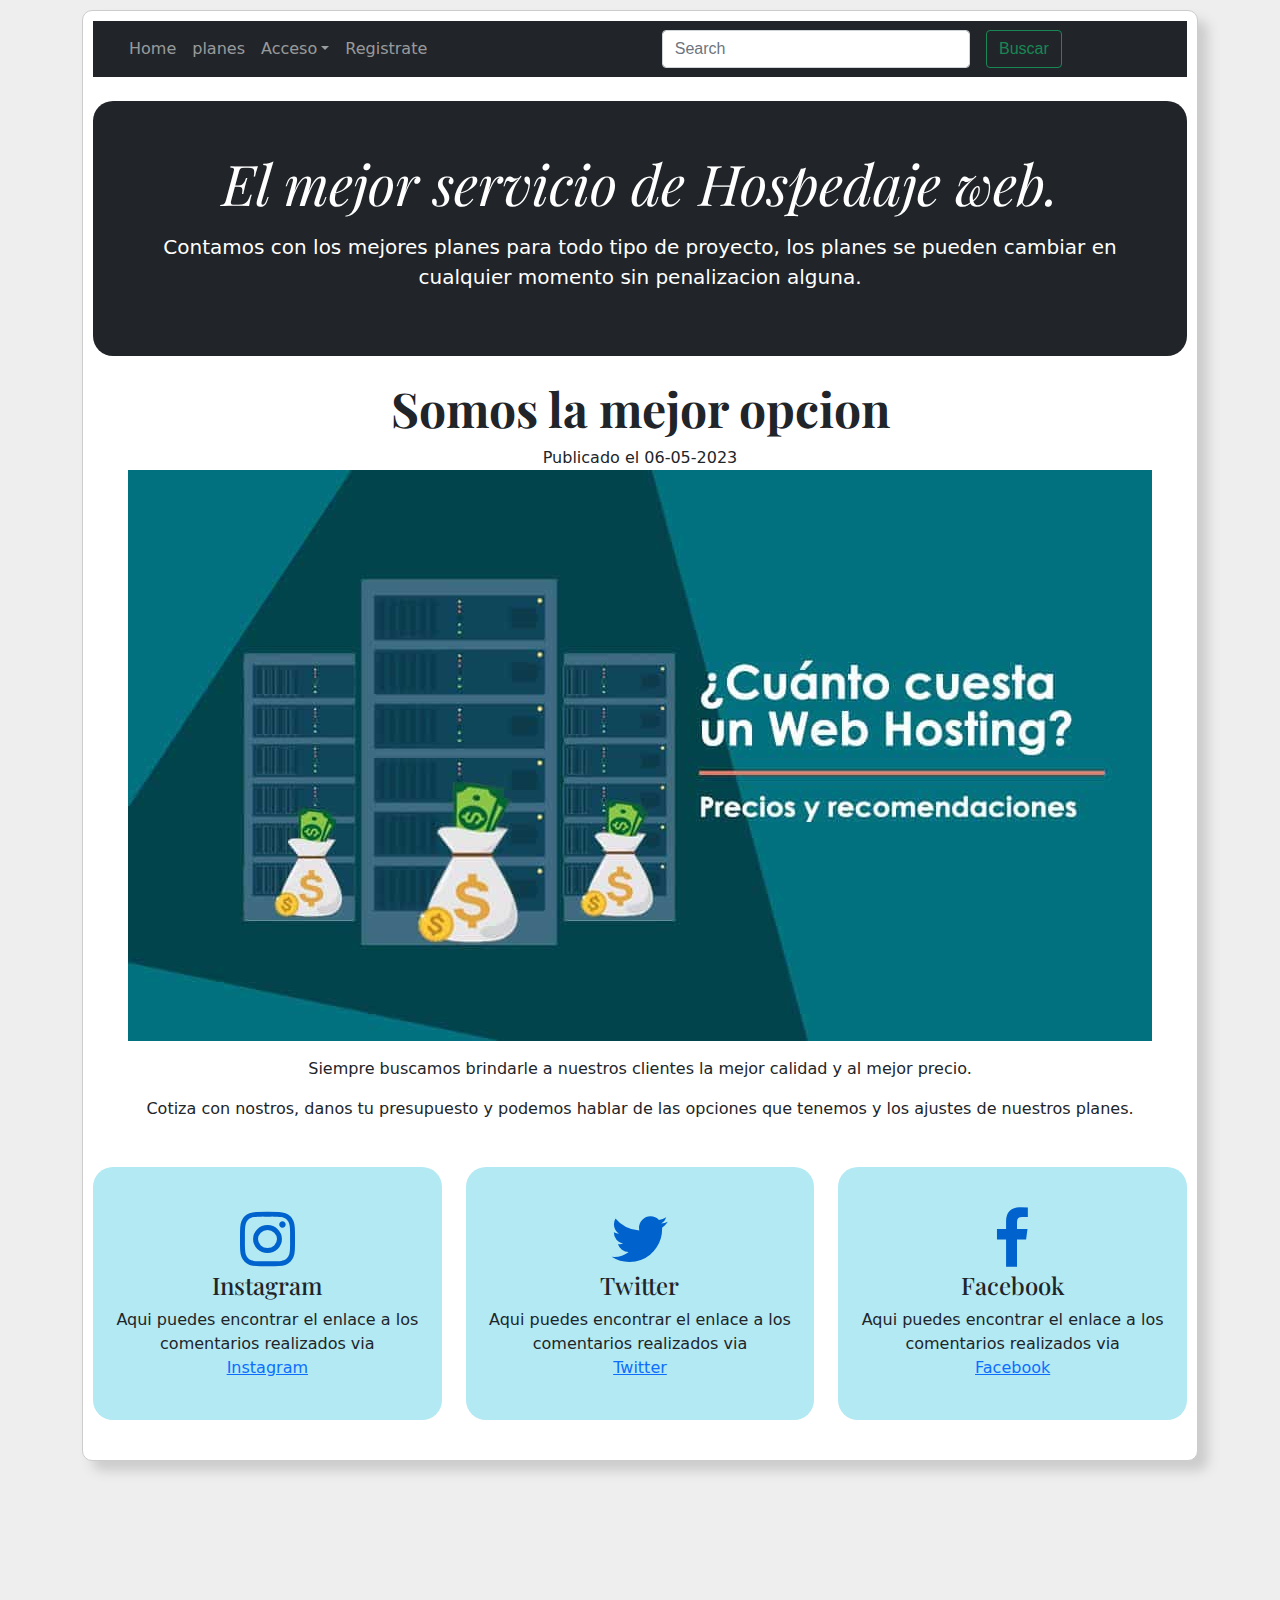
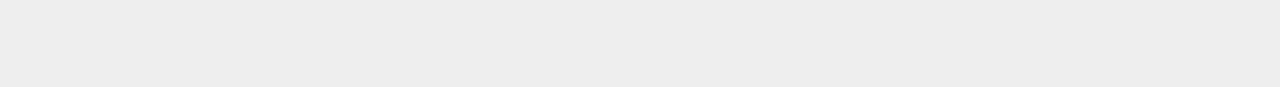
==== blog.html @ 61b81c42 "Add files via upload" ====
<!DOCTYPE html>
<html>
	<head>
		<meta charset="utf-8">
		<meta name="viewport" content="width=device-width, initial-scale=1, shrink-to=no" >
		<title>HostWEB</title>
		<!--Framework Bootstrap CSS -->
		<link rel="stylesheet" type="text/css" href="css/bootstrap/css/bootstrap.css">
		<link rel="stylesheet" type="text/css" href="css/estilos3.css">
		<link rel="stylesheet" type="text/css" href="css/bootstrap/bootstrap-icons.css">
		<link rel="stylesheet" href="https://cdnjs.cloudflare.com/ajax/libs/font-awesome/4.7.0/css/font-awesome.min.css">
		<link href="https://fonts.googleapis.com/css?family=Playfair&#43;Display:700,900&amp;display=swap" rel="stylesheet">
	</head>
	<body>
		<div class="container">
			<div class="principal">
				<nav class="navbar navbar-expand-lg navbar-dark bg-dark">
					<div class="container-fluid">
						<a href="#" class="navbar-brand"></a>
						<button class="navbar-toggler" type="button" data-bs-toggle="collapse" data-bs-target="#navbarCollapse2">
							<span class="navbar-toggler-icon"></span>
						</button>
						<div class="collapse navbar-collapse" id="navbarCollapse2">
							<ul class="navbar-nav me-auto mb-2 mb-lg-0">
								<li class="nav-item">
									<a href="#" class="nav-link">Home</a>
								</li>
								<li class="nav-item">
									<a href="planes.html" class="nav-link">planes</a>
								</li>
								<li class="nav-item dropdown">
									<a href="#" class="nav-link dropdown-toggle" data-bs-toggle="dropdown">Acceso</a>
									<ul class="dropdown-menu login">
										<li>
											<div class="row">
												<div class="col-12">
													<form>
														<div>
															<label class="label_login">Accede a tu cuenta</label>	
															<a href="#" class="btn btn-primary btn-sm disabled">Usuario</a>
														</div>
														<div>
															<img src="img/avatar-1.png" class="img_log">
														</div>
														<div class="form-group">
															<div class="input-group mb-2">
																<span class="input-group-text"><i class="fa fa-user fa-2x"></i></span>
																<input class="form-control" type="text" placeholder="UserName">
															</div>
														</div>
														<div class="form-group">
															<div class="input-group mb-2">
																<span class="input-group-text"><i class="fa fa-lock fa-2x"></i></span>
																<input class="form-control" type="password" placeholder="Password">
															</div>
															<div class="help-block">
																<a href="#">¿Olvidaste la contraseña?</a>
															</div>
														</div>
														<div class="form-group">
															<div class="d-grid">
																<button type="submit" class="btn btn-primary btn-block">Entrar</button>
															</div>
														</div>
													</form>		
												</div>	
											</div>
										</li>
									</ul>
								</li>
								<li class="nav-item">
									<a href="registro.html" class="nav-link">Registrate</a>
								</li>
								
							</ul>
							<form class="d-flex">
								<input type="search" placeholder="Search" class="form-control me-3">
								<button type="submit" class="btn btn-outline-success">Buscar</button>
							</form>
						</div>
					</div>				
				</nav>

				<!-- PARTE PRINCIPAL -->
				<div class="p-4 p-md-5 mb-4 my-4 text-white bg-dark forma">
					<div class="col-12">
						<h1 class="display-4 fst-italic">El mejor servicio de Hospedaje web.</h1>
						<p class="lead my-3">Contamos con los mejores planes para todo tipo de proyecto, los planes se pueden cambiar en cualquier momento sin penalizacion alguna.</p>
					</div>
				</div>	
                <section id="seccion">
                    <article >
                        <header>
                            <h2 class="display-5 fw-bold">Somos la mejor opcion</h2>
                            <time datetime="2023-06-05" pubdate>Publicado el 06-05-2023</time>
                        </header>
                        <figure>
                            <img src="img/precio.jpg">
                        </figure>
                        <footer>
                            <p> Siempre buscamos brindarle a nuestros clientes la mejor calidad y al mejor precio.</p>
                            <p>Cotiza con nostros, danos tu presupuesto y podemos hablar de las opciones que tenemos y los ajustes de nuestros planes. </p>
                        </footer>
                    </article>
                </section>
				
				<!-- REDES SOCIALES -->
				<div>
					<div class="row">
						<div class="col-12 col-sm-6 col-md-4 col-lg-4">
							<div class="caja">
								<i class="fa fa-instagram fa-4x icono"></i>
								<h4>Instagram</h4>
								<div>
									<span>Aqui puedes encontrar el enlace a los comentarios realizados via </span>
								</div>
								<a href="#" class="link" >Instagram</a>
							</div>
						</div>

						<div class="col-12 col-sm-6 col-md-4 col-lg-4">
							<div class="caja">
								<i class="fa fa-twitter fa-4x icono"></i>
								<h4>Twitter</h4>
								<div>
									<span>Aqui puedes encontrar el enlace a los comentarios realizados via </span>
								</div>
								<a href="#" class="link" >Twitter</a>
							</div>
						</div>

						<div class="col-12 col-sm-6 col-md-4 col-lg-4">
							<div class="caja">
								<i class="fa fa-facebook fa-4x icono"></i>
								<h4>Facebook</h4>
								<div>
									<span>Aqui puedes encontrar el enlace a los comentarios realizados via </span>
								</div>
								<a href="#" class="link" >Facebook</a>
							</div>
						</div>


					</div>					
				</div>

			</div>	
		</div> <!--Fin del cantainer -->
		
		<br>
		<br>
		<br>
		<br>
		<br>
		<br>
		<br>
		<br>
		<br>
		<!-- JQuery JS -->
		<script type="text/javascript" src="css/bootstrap/js/bootstrap.bundle.js" ></script>
	</body>
</html>
---- css/estilos3.css ----
body{
    background: #eee;
}

.principal{
    background-color: #fff;
    border: 1px solid #ccc;
    display: block;
    margin: 10px auto;
    box-shadow: 10px 10px 12px #ccc;
    border-radius: 10px;
    padding: 10px;
    text-align: center;
}

h1, h2, h3, h4, h5, h6 {
    font-family: "Playfair Display", Georgia, 'Times New Roman', Times, serif;
}

.label_login{
    margin-right: 10px;
    font-weight: bold;
}

.img_log{
    width: 96px;
    height: 96px;
    margin: 0 auto 10px;
    display: block;
    border-radius: 50%;
}

.form-group{
    margin-bottom: 10px;
}

.login{
    min-width: 300px;
    padding: 14px 14px 0;
    overflow: hidden;
    background-color: rgba(255, 255, 255, .8);
}

.help-block{
    font-size: 14px;
    text-align: right;
}

.forma{
    border-radius: 20px;
}

.carousel-item{
    height: 9cm;
}

.carousel-item img{
    position: absolute;
    top: 0;
    left: 0;
    min-height: 100%;
    height: 9cm;
    filter: brightness(35%);
}

.tabla-precio{
    border: 1px solid #ccc;
    max-width: 350px;
    min-height: 300px;
    border-radius: 0 25px 0 25px;
    margin: 25px auto;
    background-color: white;
    box-shadow: 5px 5px 8px #ccc;
    display: block;
    padding: 0 0 8px 0;
}

.tabla-precio span{
    display: block;
}

.titulo{
    padding: 16px 0 0 0;
    font-size: 2em;
    text-transform: uppercase;
    font-weight: bold;
}

.precio{
    padding: 0 0 16px 0;
}

.fondo-bk-t{
    background-color: black;
    color: white;
    border-radius: 0 25px 0 0;
}

.fondo-bk{
    background-color: black;
    color: white;
}

.servicios{
    padding: 8px 0;
    font-weight: bold;
    font-size: 1.3em;
    border-bottom: 1px solid #ccc;
}

.tabla-precio ul{
    list-style: none;
    display: block;
    padding: 0;
    margin: 0;
}

.tabla-precio ul li{
    display: block;
    padding: 8px 0;
    border-bottom: 1px solid #ccc;
    margin-left: 30px;
}
.tabla-precio a{
    text-transform: uppercase;
    font-weight: bold;
    margin-top: 10px;
}

.fondo-gr-t{
    background-color: #107a07;
    color: white;
    border-radius: 0 25px 0 0;
}

.fondo-gr{
    background-color: #107a07;
    color: white;
}

.fondo-rj-t{
    background-color: red;
    color: white;
    border-radius: 0 25px 0 0;
}

.fondo-rj{
    background-color: red;
    color: white;
}

.fondo-az-t{
    background-color: blue;
    color: white;
    border-radius: 0 25px 0 0;
}

.fondo-az{
    background-color: blue;
    color: white;
}

.caja{
    background-color: #b2e9f3;
    margin: 30px 0;
    padding: 40px 10px;
    border-radius: 20px;
}

.limk{
    text-decoration: none;
    color: #0062cc;
    border-bottom: 2px solid #0062cc;
    font-size: 1.3em;
}

.icono{
    color: #0062cc;
}

form {
    width: 400px;
    margin: 0 auto;
    font-family: Arial, sans-serif;
  }
  

  label {
    display: block;
    margin-bottom: 5px;
  }
  
  input[type="text"],
  input[type="month"],
  input[type="number"] {
    padding: 5px;
    width: 100%;
    border: 1px solid #ccc;
    border-radius: 4px;
  }
  
  .button-comprar{
    padding: 10px 20px;
    background-color: #4CAF50;
    color: #fff;
    border: none;
    border-radius: 4px;
    cursor: pointer;
  }
  
  .button-comprar:hover {
    background-color: #3e8e41;
  }
  
  .button-registro{
    padding: 10px 20px;
    background-color: #4CAF50;
    color: #fff;
    border: none;
    border-radius: 4px;
    cursor: pointer;
  }
  
  .button-registro:hover {
    background-color: #3e8e41;
  }
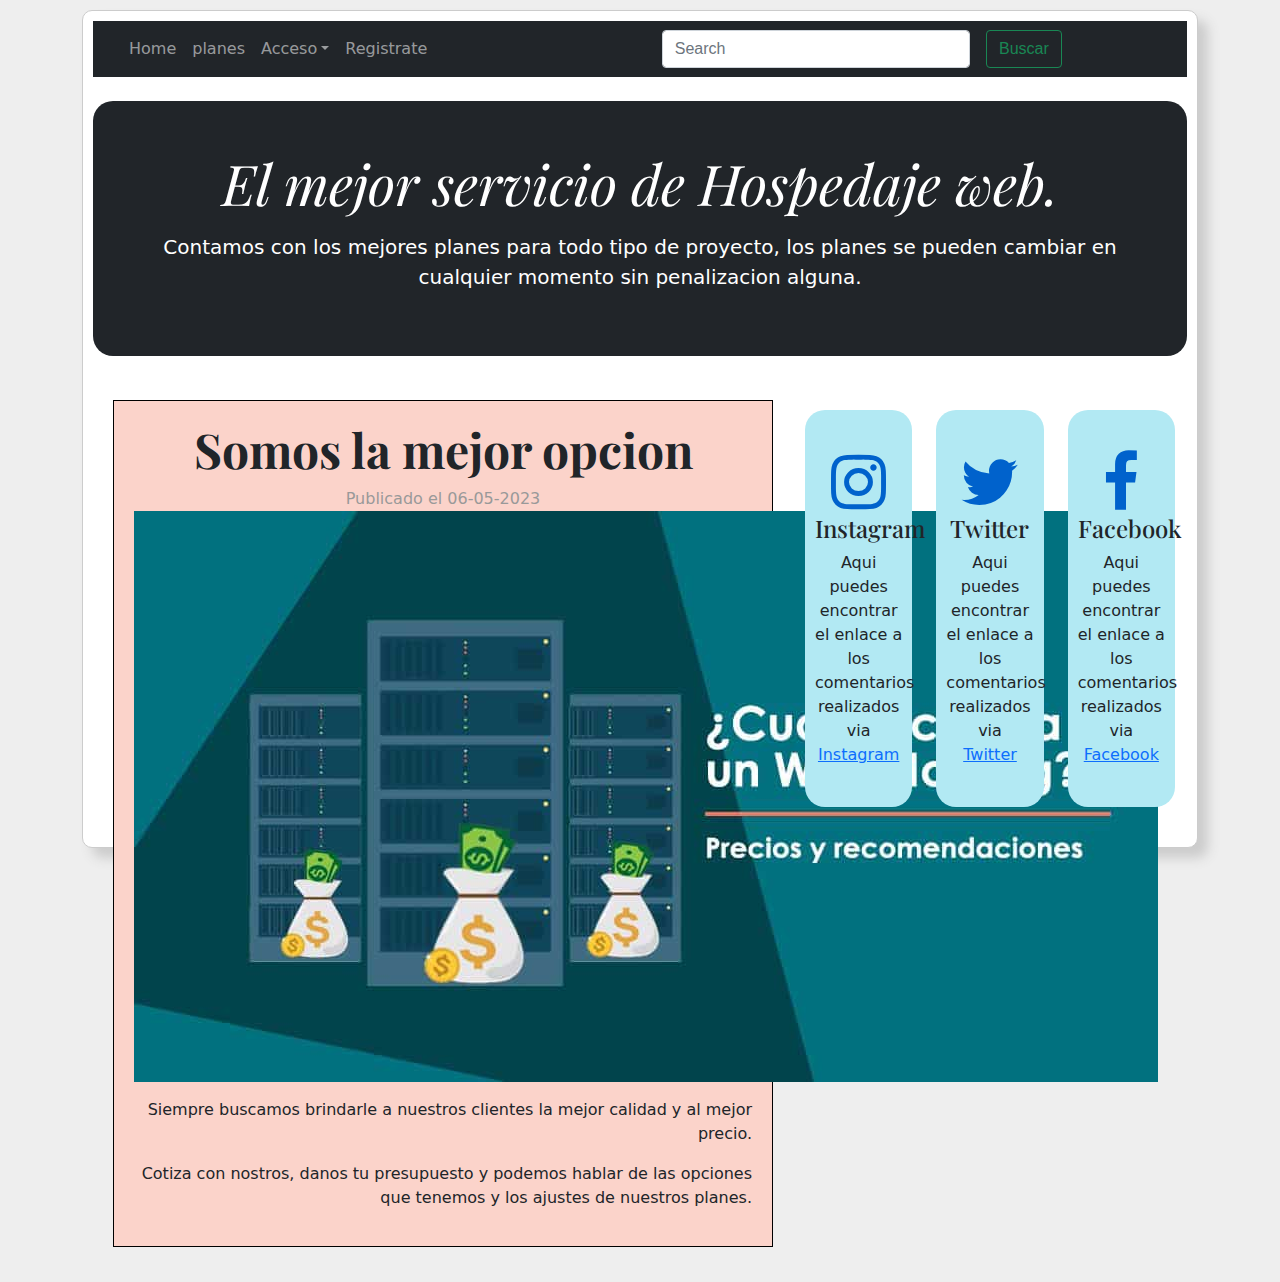
==== commit 850b63d7: "Update blog.html" ====
--- a/blog.html
+++ b/blog.html
@@ -6,7 +6,7 @@
 		<title>HostWEB</title>
 		<!--Framework Bootstrap CSS -->
 		<link rel="stylesheet" type="text/css" href="css/bootstrap/css/bootstrap.css">
-		<link rel="stylesheet" type="text/css" href="css/estilos3.css">
+		<link rel="stylesheet" type="text/css" href="css/estilos.css">
 		<link rel="stylesheet" type="text/css" href="css/bootstrap/bootstrap-icons.css">
 		<link rel="stylesheet" href="https://cdnjs.cloudflare.com/ajax/libs/font-awesome/4.7.0/css/font-awesome.min.css">
 		<link href="https://fonts.googleapis.com/css?family=Playfair&#43;Display:700,900&amp;display=swap" rel="stylesheet">
@@ -159,4 +159,4 @@
 		<!-- JQuery JS -->
 		<script type="text/javascript" src="css/bootstrap/js/bootstrap.bundle.js" ></script>
 	</body>
-</html>+</html>
--- a/css/estilos.css
+++ b/css/estilos.css
@@ -0,0 +1,246 @@
+body{
+    background: #eee;
+}
+
+.principal{
+    background-color: #fff;
+    border: 1px solid #ccc;
+    display: block;
+    margin: 10px auto;
+    box-shadow: 10px 10px 12px #ccc;
+    border-radius: 10px;
+    padding: 10px;
+    text-align: center;
+}
+
+h1, h2, h3, h4, h5, h6 {
+    font-family: "Playfair Display", Georgia, 'Times New Roman', Times, serif;
+}
+
+.label_login{
+    margin-right: 10px;
+    font-weight: bold;
+}
+
+.img_log{
+    width: 96px;
+    height: 96px;
+    margin: 0 auto 10px;
+    display: block;
+    border-radius: 50%;
+}
+
+.form-group{
+    margin-bottom: 10px;
+}
+
+.login{
+    min-width: 300px;
+    padding: 14px 14px 0;
+    overflow: hidden;
+    background-color: rgba(255, 255, 255, .8);
+}
+
+.help-block{
+    font-size: 14px;
+    text-align: right;
+}
+
+.forma{
+    border-radius: 20px;
+}
+
+.carousel-item{
+    height: 9cm;
+}
+
+.carousel-item img{
+    position: absolute;
+    top: 0;
+    left: 0;
+    min-height: 100%;
+    height: 9cm;
+    filter: brightness(35%);
+}
+
+.tabla-precio{
+    border: 1px solid #ccc;
+    max-width: 350px;
+    min-height: 300px;
+    border-radius: 0 25px 0 25px;
+    margin: 25px auto;
+    background-color: white;
+    box-shadow: 5px 5px 8px #ccc;
+    display: block;
+    padding: 0 0 8px 0;
+}
+
+.tabla-precio span{
+    display: block;
+}
+
+.titulo{
+    padding: 16px 0 0 0;
+    font-size: 2em;
+    text-transform: uppercase;
+    font-weight: bold;
+}
+
+.precio{
+    padding: 0 0 16px 0;
+}
+
+.fondo-bk-t{
+    background-color: black;
+    color: white;
+    border-radius: 0 25px 0 0;
+}
+
+.fondo-bk{
+    background-color: black;
+    color: white;
+}
+
+.servicios{
+    padding: 8px 0;
+    font-weight: bold;
+    font-size: 1.3em;
+    border-bottom: 1px solid #ccc;
+}
+
+.tabla-precio ul{
+    list-style: none;
+    display: block;
+    padding: 0;
+    margin: 0;
+}
+
+.tabla-precio ul li{
+    display: block;
+    padding: 8px 0;
+    border-bottom: 1px solid #ccc;
+    margin-left: 30px;
+}
+.tabla-precio a{
+    text-transform: uppercase;
+    font-weight: bold;
+    margin-top: 10px;
+}
+
+.fondo-gr-t{
+    background-color: #107a07;
+    color: white;
+    border-radius: 0 25px 0 0;
+}
+
+.fondo-gr{
+    background-color: #107a07;
+    color: white;
+}
+
+.fondo-rj-t{
+    background-color: red;
+    color: white;
+    border-radius: 0 25px 0 0;
+}
+
+.fondo-rj{
+    background-color: red;
+    color: white;
+}
+
+.fondo-az-t{
+    background-color: blue;
+    color: white;
+    border-radius: 0 25px 0 0;
+}
+
+.fondo-az{
+    background-color: blue;
+    color: white;
+}
+
+.caja{
+    background-color: #b2e9f3;
+    margin: 30px 0;
+    padding: 40px 10px;
+    border-radius: 20px;
+}
+
+.limk{
+    text-decoration: none;
+    color: #0062cc;
+    border-bottom: 2px solid #0062cc;
+    font-size: 1.3em;
+}
+
+.icono{
+    color: #0062cc;
+}
+
+form {
+    width: 400px;
+    margin: 0 auto;
+    font-family: Arial, sans-serif;
+  }
+  
+
+  label {
+    display: block;
+    margin-bottom: 5px;
+  }
+  
+  input[type="text"],
+  input[type="month"],
+  input[type="number"] {
+    padding: 5px;
+    width: 100%;
+    border: 1px solid #ccc;
+    border-radius: 4px;
+  }
+  
+  .button-comprar{
+    padding: 10px 20px;
+    background-color: #4CAF50;
+    color: #fff;
+    border: none;
+    border-radius: 4px;
+    cursor: pointer;
+  }
+  
+  .button-comprar:hover {
+    background-color: #3e8e41;
+  }
+  
+  .button-registro{
+    padding: 10px 20px;
+    background-color: #4CAF50;
+    color: #fff;
+    border: none;
+    border-radius: 4px;
+    cursor: pointer;
+  }
+  
+  .button-registro:hover {
+    background-color: #3e8e41;
+  }
+  #seccion{
+	float: left;
+	width: 660px;
+	margin: 20px;
+}
+  article{
+	border: 1px solid black;
+	padding: 20px;
+	margin-bottom: 15px;
+	background: #FBD3CA;
+}
+
+article footer{
+	text-align: right;
+}
+
+time{
+	color: #999999;
+}
+  
